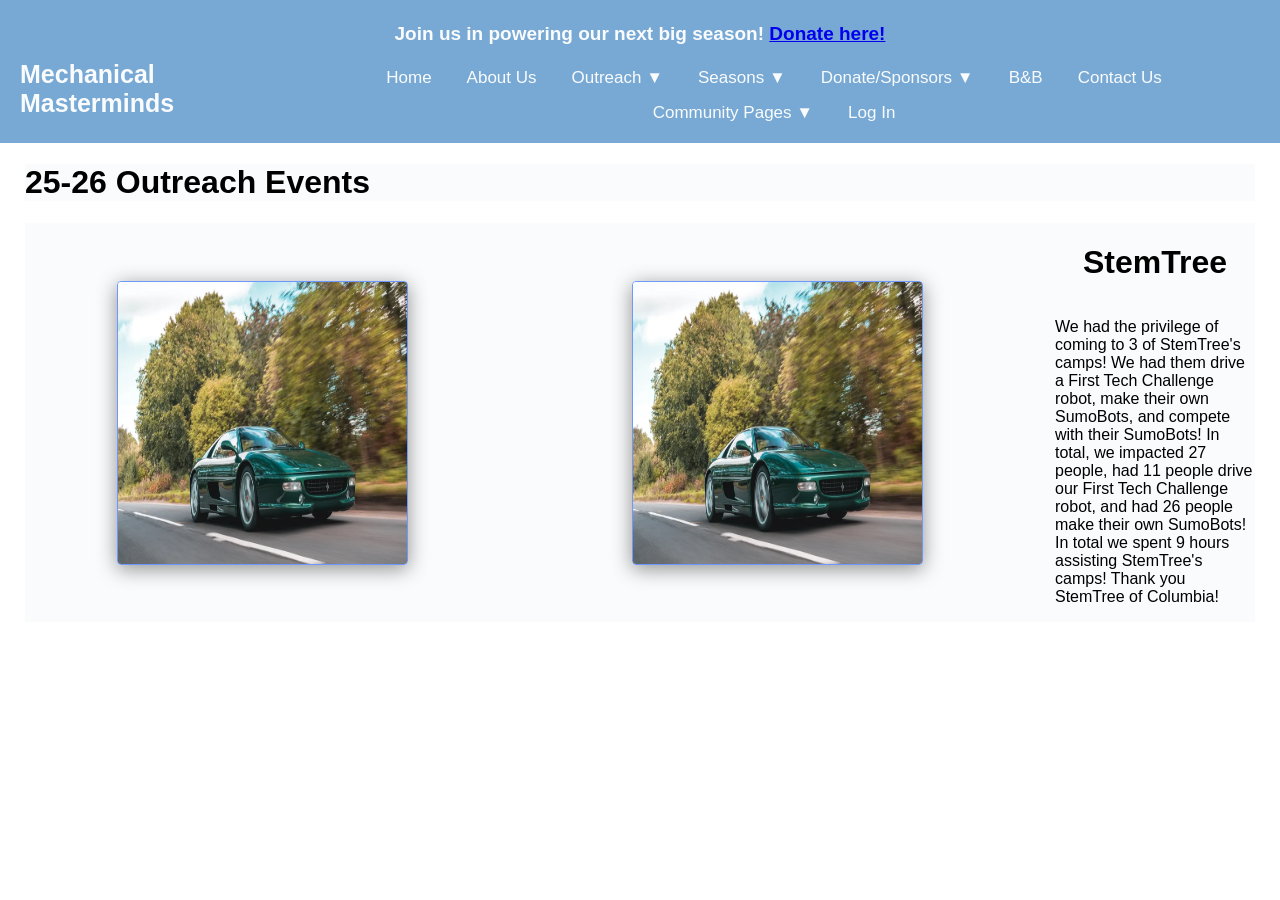
==== 2526outreach.html @ 2c3b573a "mega update to pagesss" ====
<!DOCTYPE html>
<html>
    <head>
        <title>Mechanical Masterminds</title>
        <link rel="stylesheet" href="../styles.css">
        <meta property="og:title" content="Blank Page" />
        <meta property="og:description" content="Visit our website!" />
        <meta property="og:url" content="https://demo.team30329.org" />
        <style>
            /*---------------------
            -----HEADER STYLES-----
            ---------------------*/

            body {
                margin:0px;
                padding:0px;
            }

            header {
                position:sticky;
                top:0px;
                padding:10px 20px;
                background:#78a9d4; /* #6facdc */
                align-items:center;
                
            }

            #banner {
                text-decoration: none;
                color: #f9fbfc;
                font-family: Arial, sans-serif;
                font-size:19px;
                text-align:center;
            }

            .header-container {
                display:flex;
                justify-content:space-between;
                align-items:baseline; /* Remove this line if no banner, otherwise doesn't look right */
                margin-top:15px;
                margin-bottom:10px;
            }

            .header-container h1 {
                text-align:left;
                font-size:25px;
                color:#f9fbfc;
                font-family: Arial, sans-serif;
                margin:0px;
            }


            .header-container a {
                text-decoration: none;
                color: #f9fbfc;
                font-family: Arial, sans-serif;
                font-size:17px;
                text-align:right;
                padding-left:10px;
                padding-right:10px;
            }

            .navlinks {
                display:flex;
                gap:15px;
                align-items:baseline;
                flex-wrap:wrap;
                justify-content:center;
            }

            .dropdown {
                position:relative;
                display:inline-block;
            }

            .dropdown-content {
                display:none;
                position:absolute;
                background-color:#6facdc;
                min-width:180px;
                box-shadow: 0px 8px 16px 0px rgba(0,0,0,0.15);
                z-index:10;
                border-radius:4px;
                top:100%;
                left:0;
                padding-top:5px;
            }

            .dropdown-content a {
                display:block;
                text-align:left;
                padding:10px 15px;
                font-size: 16px;
            }

            .dropdown-content a:hover {
                background-color: #5591be;
            }

            .dropdown:hover .dropdown-content {
                display:block;
            }

            /* Mobile Reframing */

            @media (max-width:768px) {
                #banner {
                    display: none;
                }
                
                .header-container {
                    flex-direction: column;
                    align-items: center;
                }

                .navlinks {
                    flex-direction:row;
                    flex-wrap:wrap;
                    justify-content:center;
                    align-items:center;
                    gap:10px;
                    margin-top:20px;
                    
                }

                .dropdown {
                    width:auto;
                    text-align:center;
                }

                .header-container h1 {
                    text-align:center;
                }


            }
        </style>
    </head>
    <body>
        <header>
        <h1 id="banner">Join us in powering our next big season! <a href="#">Donate here!</a></h1>
            <div class="header-container">
                <h1>Mechanical Masterminds</h1>
                <nav class="navlinks">
                    <a href="index.html">Home</a>
                    <a href="about.html">About Us</a>
                    <div class="dropdown">
                        <a href="#" class="dropbtn">Outreach ▼</a>
                        <div class="dropdown-content">
                            <a href="2526outreach.html">25-26 Outreach</a>
                            <a href="offseason.html">Offseason</a>
                        </div>
                    </div>
                    <div class="dropdown">
                        <a href="#" class="dropbtn">Seasons ▼</a>
                        <div class="dropdown-content">
                            <a href="decode.html">25-26 DECODE</a>
                        </div>
                    </div>
                    <div class="dropdown">
                        <a href="#" class="dropbtn">Donate/Sponsors ▼</a>
                        <div class="dropdown-content">
                            <a href="sponsorshiptiers.html">Sponsorship Tiers</a>
                            <a href="2526sponsors.html">25-26 Sponsors</a>
                            <a href="2627sponsors.html">26-27 Sponsors</a>
                        </div>
                    </div>
                    <a href="bnb.html">B&B</a>
                    <a href="contact.html">Contact Us</a>
                    <div class="dropdown">
                        <a href="#" class="dropbtn">Community Pages ▼</a>
                        <div class="dropdown-content">
                            <a href="#">FTC Scout</a>
                            <a href="#">FTC Events</a>
                            <a href="#">Orange Alliance</a>
                            <a href="#">FTC Videos</a>
                            
                        </div>  
                    </div>
                    <a href="#">Log In</a>
                    
                </nav>
            </div>
            
        
        </header>
        <h1>25-26 Outreach Events</h1>
        <div class="row">
            <div class="box image">
                <figure>
                    <img src="../media/images/placeholderimages/placeholder.webp" class="personpic">
                </figure>
            </div>
            <div class="box image">
                <figure>
                    <img src="../media/images/placeholderimages/placeholder.webp" class="personpic">
                </figure>
            </div>
            <div class="box edit">
                <h1>StemTree</h1>
                <p>We had the privilege of coming to 3 of StemTree's camps! 
                We had them drive a First Tech Challenge robot, make 
                their own SumoBots, and  compete with their SumoBots!  
                In total, we impacted 27 people, had 11 people drive 
                our First Tech Challenge robot, and had 26 people make 
                their own SumoBots! In total we spent 9 hours assisting 
                StemTree's camps! Thank you StemTree of Columbia!</p>
            </div>
        </div>
    </body>
</html>
---- styles.css ----
body >:not(header) {
    background-color:#fafbfc;
    font-family:Arial, sans-serif;
    margin-left:25px;
    margin-right:25px;
    
}

/*.left {
    width:45%;
    float:left;
    text-align:center;
    min-height:300px;
}

.right {
    width:45%;
    float:right;
    text-align:center;
    min-height:300px;
}*/

.row {
    display:flex;
    /*justify-content:space-between;*/
    gap:40px;
    margin-bottom:50px;
    flex-wrap:wrap;
    
}

.box {
    /*width:45%;*/
    flex: 1 1 200px;
    min-width:200px;
    align-items:center;
    display:flex;
}

.image {
    display:flex;
    justify-content:center;
}

.box h2 {
    margin-bottom:10px;
}

.box p {
    text-align:left;
}

.image {
    padding-left:5%;
    padding-right:5%;
    width:25%;
    flex: 0 0 300px 300px;
}

.personpic {
    display:block;
    width:289px;
    height:282px;
    border-radius: 4px; /*Rounded corners ig*/
    box-shadow: 0px 4px 20px rgba(0, 0, 0, 0.435); /*Shadow */
    border: 1px solid #004cff8f; /*Gemini said add a thin border for minimalist look*/
}

figure {
    text-align:center;
    margin:0;
}

figcaption {
    margin-top:10px;
    font-size:20px;
}

.edit {
    width: auto !important;
    flex: 1 !important;
    display:flex;
    flex-direction:column;
}
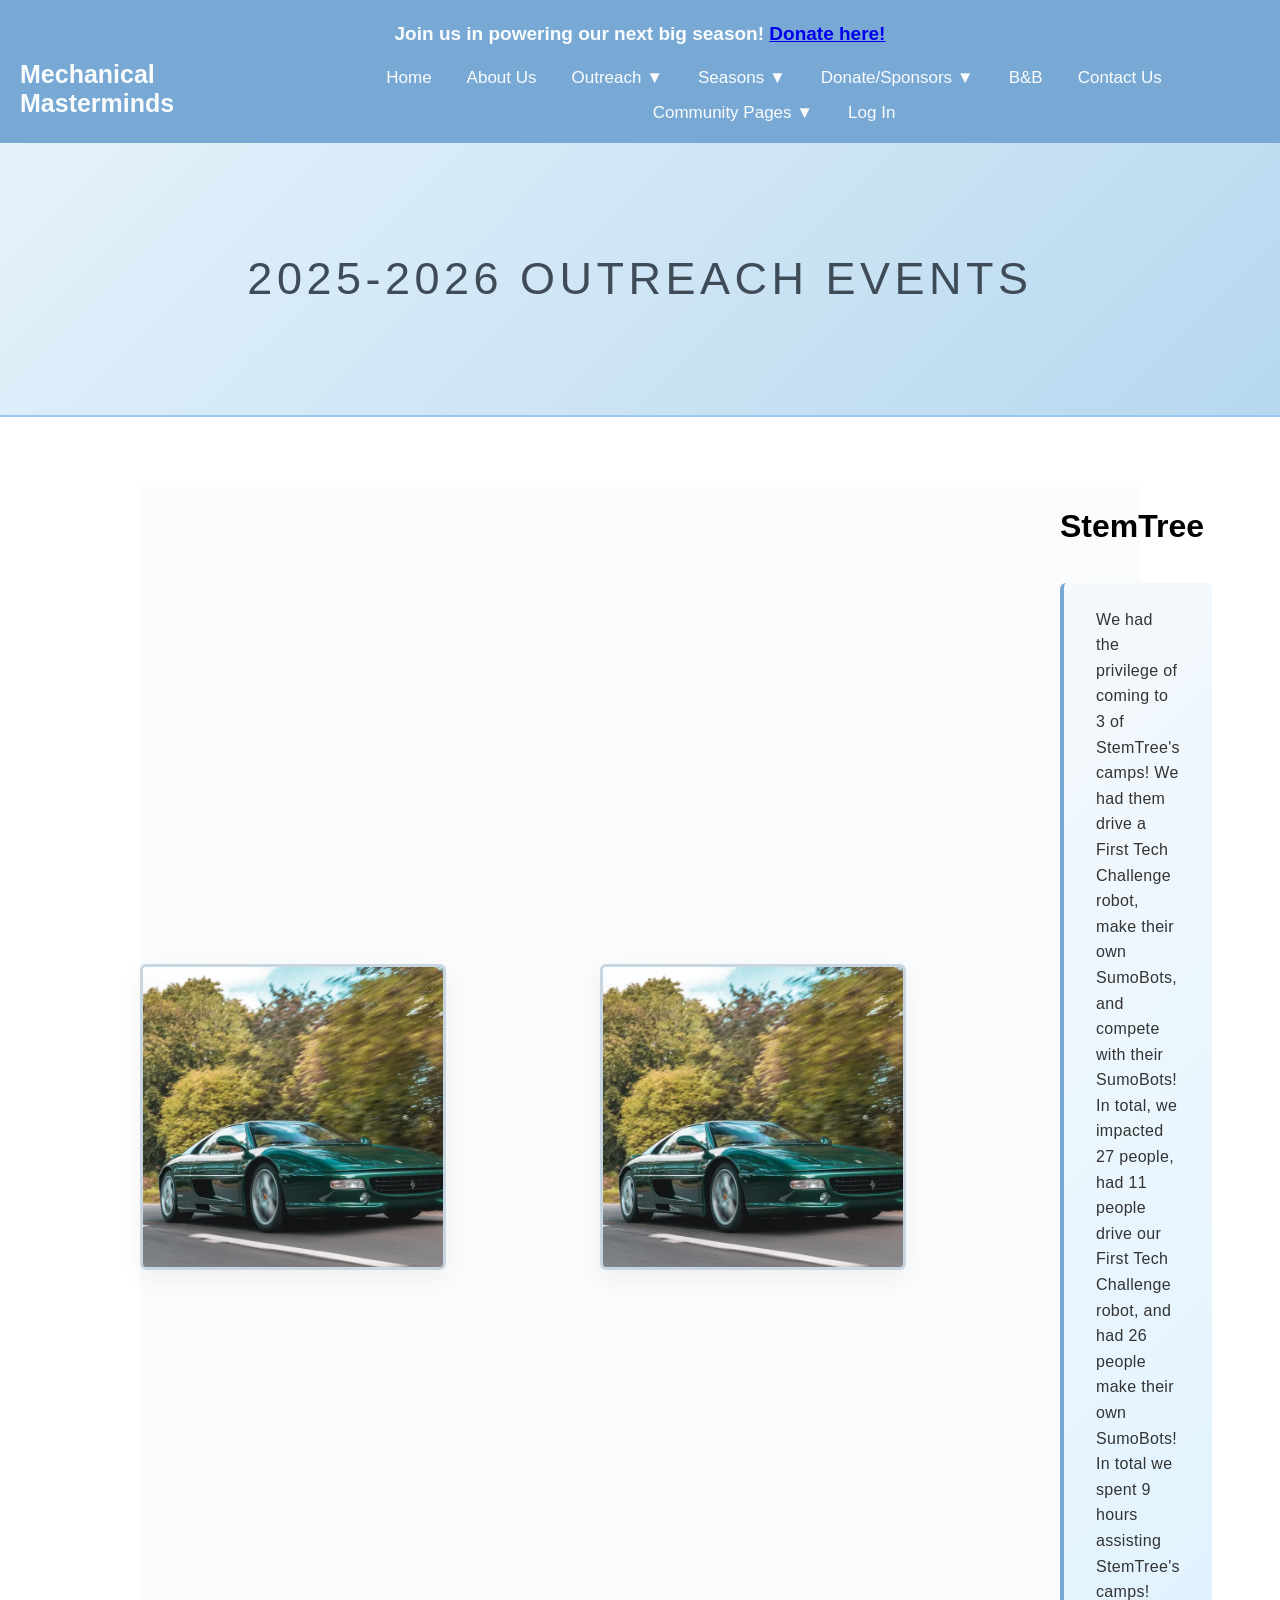
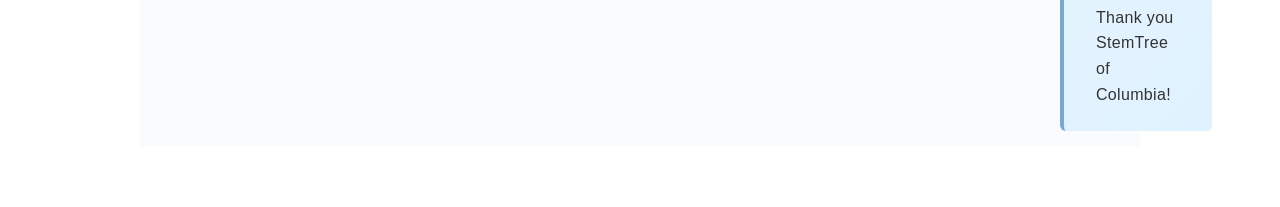
==== commit ecb7640a: "title of page looks nice now" ====
--- a/2526outreach.html
+++ b/2526outreach.html
@@ -2,7 +2,7 @@
 <html>
     <head>
         <title>Mechanical Masterminds</title>
-        <link rel="stylesheet" href="../styles.css">
+        <link rel="stylesheet" href="styles.css">
         <meta property="og:title" content="Blank Page" />
         <meta property="og:description" content="Visit our website!" />
         <meta property="og:url" content="https://demo.team30329.org" />
@@ -184,7 +184,9 @@
             
         
         </header>
-        <h1>25-26 Outreach Events</h1>
+         <section class="pagetitle">
+            <h1 class="TitlePage">2025-2026 Outreach Events</h1>
+        </section>
         <div class="row">
             <div class="box image">
                 <figure>
--- a/styles.css
+++ b/styles.css
@@ -21,25 +21,30 @@
 }*/
 
 .row {
-    display:flex;
-    /*justify-content:space-between;*/
-    gap:40px;
-    margin-bottom:50px;
-    flex-wrap:wrap;
-    
+    display: flex;
+  flex-direction: row;
+  justify-content: space-between;
+  align-items: stretch; 
+  gap: 160px; 
+  max-width: 1000px; 
+  margin: 0 auto 60px auto; 
+  flex-wrap: nowrap; 
 }
 
 .box {
-    /*width:45%;*/
-    flex: 1 1 200px;
-    min-width:200px;
-    align-items:center;
-    display:flex;
+    flex: 1; 
+  display: flex;
+  flex-direction: column;
+  justify-content: center;
+  align-items: stretch; ;
 }
 
 .image {
-    display:flex;
-    justify-content:center;
+    flex: 0 0 300px; 
+  display: flex;
+  justify-content: center;
+  align-items: center;
+  padding: 0; 
 }
 
 .box h2 {
@@ -47,23 +52,61 @@
 }
 
 .box p {
-    text-align:left;
-}
-
-.image {
-    padding-left:5%;
-    padding-right:5%;
-    width:25%;
-    flex: 0 0 300px 300px;
+    text-align: left;
+    font-size: 16px;
+    font-weight: normal; 
+    line-height: 1.6;
+    letter-spacing: 0.02em;
+    color: #333333;
+    padding: 24px 32px;
+     background: linear-gradient(
+        -45deg,
+        #f4f8fb,
+        #ecf8ff,
+        #dff2ff,
+        #f5f9fc
+    );
+
+    background-size: 300% 300%;
+    animation: coolsubtleColors 10s ease-in-out infinite;
+    border: none;
+    border-left: 4px solid #78a9d4; 
+    border-radius: 6px; 
+}
+
+@keyframes coolsubtleColors {
+    0% {
+        background-position: 0% 50%;
+    }
+    50% {
+        background-position: 100% 50%;
+    }
+    100% {
+        background-position: 0% 50%;
+    }
+}
+
+#boxFooter p {
+    text-align: center;
+    font-size: 11px; 
+    font-weight: normal;
+    text-transform: uppercase; 
+    letter-spacing: 0.1em; 
+    color: #828282;
+    padding: 0; 
+    border: none; 
+    background: transparent; 
 }
 
 .personpic {
-    display:block;
-    width:289px;
-    height:282px;
-    border-radius: 4px; /*Rounded corners ig*/
-    box-shadow: 0px 4px 20px rgba(0, 0, 0, 0.435); /*Shadow */
-    border: 1px solid #004cff8f; /*Gemini said add a thin border for minimalist look*/
+    display: block;
+    width: 100%;
+    max-width: 300px;
+    height: 300px;
+    object-fit: cover; 
+    border-radius: 6px; 
+    border: 3px solid #c8d6e2; ; 
+    box-shadow: 0 8px 24px rgba(0, 0, 0, 0.05);
 }
 
 figure {
@@ -81,4 +124,107 @@
     flex: 1 !important;
     display:flex;
     flex-direction:column;
-}+}
+
+button {
+    background-color: transparent;
+    border: 1px solid #78a9d4;
+    border-radius: 4px;
+    color: #78a9d4;
+    padding: 14px 32px;
+    font-size: 14px;
+    font-weight: bold;
+    text-transform: uppercase;
+    letter-spacing: 0.08em;
+    width: 250px;
+    cursor: pointer;
+    transition: all 0.25s cubic-bezier(0.4, 0, 0.2, 1);
+}
+
+button:hover {
+    background-color: #78a9d4;
+    color: white;
+    box-shadow: 0 8px 24px rgba(0, 0, 0, 0.08); 
+    transform: translateY(-2px);
+}
+.TitlePage {
+    font-size:45px;
+    font-weight: 100;
+    text-transform: uppercase;
+    letter-spacing: 0.1em;
+    color: #3f4b57;
+    margin: 40px 0 40px 0;
+    text-align: center;
+}
+
+.pagetitle {
+    background: linear-gradient(
+        -45deg,
+        #a4cbe8,
+        #c8e1f3,
+        #f5fbff,
+        #b7d8ef,
+        #e5f2fb
+    );
+    background-size:400% 400%;
+    animation: gradientFlow 30s ease infinite;
+    padding: 70px 20px;
+    margin: 0 0px 50px 0px; /* extends to page edges */
+    margin-bottom: 70px;
+    border-bottom: 2px solid #98c9f4;
+}
+
+@keyframes gradientFlow {
+    0% {
+        background-position: 0% 50%;
+    }
+    50% {
+        background-position: 100% 50%;
+    }
+    100% {
+        background-position: 0% 50%;
+    }
+}
+
+hr{
+    border: none;
+    border-radius: 50px;
+    border-top: 1px solid #c3c3c3; 
+    margin-bottom: 50px;
+}
+
+footer{
+  margin: 80px auto 0 auto;
+  padding: 40px 24px;
+  box-sizing: border-box;;
+}
+
+.footerContent {
+    display: flex;
+    flex-wrap: wrap;
+    justify-content: space-between;
+    align-items: flex-start;
+    gap: 32px;
+}
+
+.TextInBox {
+    margin-left: 32px;
+}
+
+.box p.TextInBox {
+  border: none;
+  border-left: 3px solid #78a9d4;
+  background-color: #f4f8fb;
+  border-radius: 6px;
+  padding: 24px 32px;
+  font-weight: 400;
+  line-height: 1.6;
+}
+
+#foot{
+    border: none;
+    border-radius: 50px;
+    border-top: 1px solid #c3c3c3; 
+    margin-bottom: 50px;
+    margin-top: -50px
+}
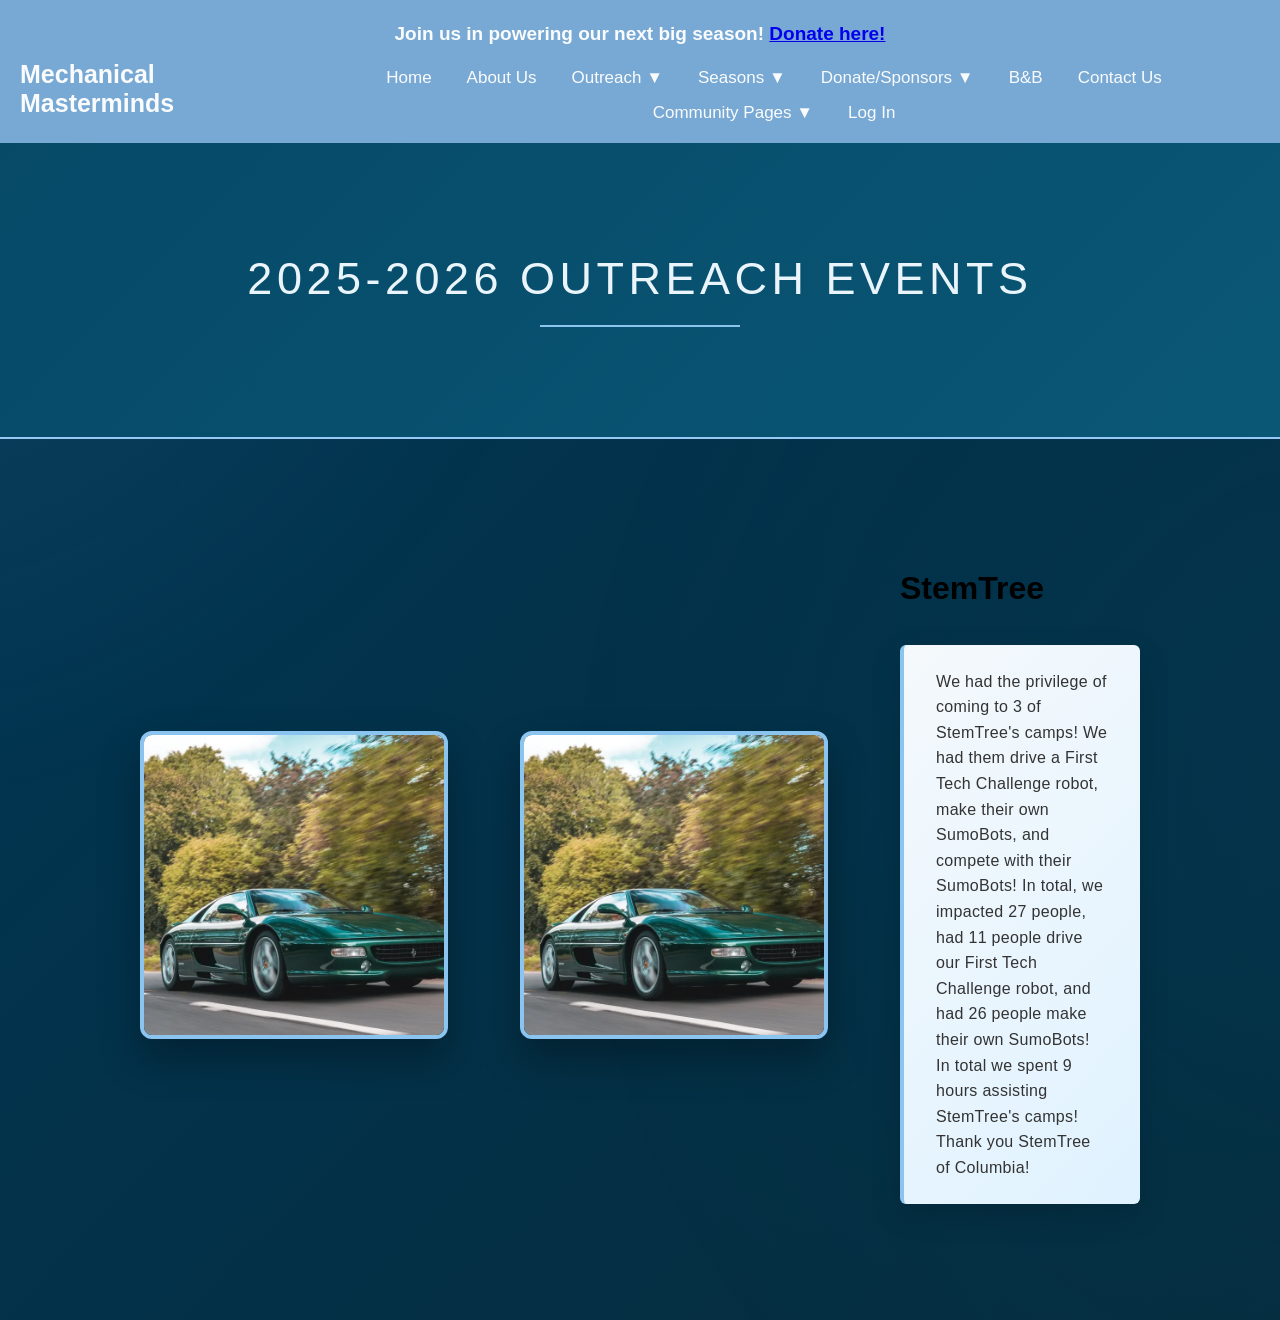
==== commit f1eced07: "fix the error for header" ====
--- a/2526outreach.html
+++ b/2526outreach.html
@@ -17,6 +17,7 @@
             }
 
             header {
+                z-index: 9999;
                 position:sticky;
                 top:0px;
                 padding:10px 20px;
--- a/styles.css
+++ b/styles.css
@@ -1,9 +1,56 @@
-body >:not(header) {
-    background-color:#fafbfc;
+body {
+    background: linear-gradient(
+        135deg,
+        #003756,
+        #062c3d
+    );
     font-family:Arial, sans-serif;
     margin-left:25px;
     margin-right:25px;
     
+}
+body > * {
+    animation: fadeIn 0.8s ease;
+    position: relative;
+    z-index: 2;
+}
+
+@keyframes fadeIn {
+    from {
+        opacity: 0;
+        transform: translateY(10px);
+    }
+    to {
+        opacity: 1;
+        transform: translateY(0);
+    }
+}
+body::before {
+    content: "";
+    position: fixed;
+    inset: -50%;
+    background:
+        radial-gradient(
+            circle at 20% 30%,
+            rgba(120,169,212,0.12),
+            transparent 30%
+        ),
+        radial-gradient(
+            circle at 80% 70%,
+            rgba(0,90,130,0.15),
+            transparent 35%
+        );
+    animation: glowMove 20s ease-in-out infinite alternate;
+    pointer-events: none;
+}
+
+@keyframes glowMove {
+    from {
+        transform: translate(0,0);
+    }
+    to {
+        transform: translate(50px, -30px);
+    }
 }
 
 /*.left {
@@ -22,13 +69,14 @@
 
 .row {
     display: flex;
-  flex-direction: row;
-  justify-content: space-between;
-  align-items: stretch; 
-  gap: 160px; 
-  max-width: 1000px; 
-  margin: 0 auto 60px auto; 
-  flex-wrap: nowrap; 
+    flex-direction: row;
+    justify-content: space-between;
+    align-items: stretch; 
+    gap: 80px; 
+    max-width: 1000px; 
+    margin: 0 auto 60px auto; 
+    flex-wrap: nowrap; 
+    padding: 40px 0;
 }
 
 .box {
@@ -54,10 +102,12 @@
 .box p {
     text-align: left;
     font-size: 16px;
+    box-shadow: 0 10px 30px rgba(0,0,0,0.15);
     font-weight: normal; 
     line-height: 1.6;
     letter-spacing: 0.02em;
     color: #333333;
+    transition: transform 0.25s ease, box-shadow 0.25s ease;
     padding: 24px 32px;
      background: linear-gradient(
         -45deg,
@@ -70,7 +120,7 @@
     background-size: 300% 300%;
     animation: coolsubtleColors 10s ease-in-out infinite;
     border: none;
-    border-left: 4px solid #78a9d4; 
+    border-left: 4px solid #8bc4ee; 
     border-radius: 6px; 
 }
 
@@ -85,14 +135,17 @@
         background-position: 0% 50%;
     }
 }
-
+.box p:hover{
+    transform: translateY(-4px);
+    box-shadow: 0 0 20px rgba(120,169,212,0.35);
+}
 #boxFooter p {
     text-align: center;
     font-size: 11px; 
     font-weight: normal;
     text-transform: uppercase; 
     letter-spacing: 0.1em; 
-    color: #828282;
+    color: rgba(234,244,251,0.6);
     padding: 0; 
     border: none; 
     background: transparent; 
@@ -103,12 +156,22 @@
     width: 100%;
     max-width: 300px;
     height: 300px;
-    object-fit: cover; 
-    border-radius: 6px; 
-    border: 3px solid #c8d6e2; ; 
-    box-shadow: 0 8px 24px rgba(0, 0, 0, 0.05);
-}
-
+    object-fit: cover;
+    border-radius: 12px;
+    border:4px solid #8bc4ee;
+    box-shadow: 0 20px 40px rgba(0,0,0,0.3);
+    transition: all 0.3s ease;
+}
+
+.personpic:hover {
+    transform: translateY(-6px);
+    box-shadow: 0 0 20px rgba(120,169,212,0.35);
+}
+.container {
+    max-width: 1200px;
+    margin: 0 auto;
+    padding: 0 40px;
+}
 figure {
     text-align:center;
     margin:0;
@@ -125,46 +188,54 @@
     display:flex;
     flex-direction:column;
 }
-
+section {
+    margin-bottom: 100px;
+}
 button {
     background-color: transparent;
-    border: 1px solid #78a9d4;
+    border: 1px solid #8bc4ee;
     border-radius: 4px;
-    color: #78a9d4;
+    color: #8bc4ee;
     padding: 14px 32px;
     font-size: 14px;
     font-weight: bold;
     text-transform: uppercase;
     letter-spacing: 0.08em;
-    width: 250px;
+    width: 400px;
     cursor: pointer;
     transition: all 0.25s cubic-bezier(0.4, 0, 0.2, 1);
 }
 
 button:hover {
-    background-color: #78a9d4;
+    background-color: #8bc4ee;
     color: white;
-    box-shadow: 0 8px 24px rgba(0, 0, 0, 0.08); 
+    box-shadow: 0 0 20px rgba(94, 159, 215, 0.35); 
     transform: translateY(-2px);
 }
 .TitlePage {
     font-size:45px;
-    font-weight: 100;
+    font-weight: 300;
     text-transform: uppercase;
     letter-spacing: 0.1em;
-    color: #3f4b57;
+    color: #eaf4fb;
     margin: 40px 0 40px 0;
     text-align: center;
 }
-
+.TitlePage::after {
+    content: "";
+    display: block;
+    width: 200px;
+    height: 2px;
+    background: #8bc4ee;
+    margin: 20px auto 0;
+}
 .pagetitle {
     background: linear-gradient(
         -45deg,
-        #a4cbe8,
-        #c8e1f3,
-        #f5fbff,
-        #b7d8ef,
-        #e5f2fb
+        #003756,
+        #064a68,
+        #0b5b7a,
+        #064a68
     );
     background-size:400% 400%;
     animation: gradientFlow 30s ease infinite;
@@ -189,10 +260,12 @@
 hr{
     border: none;
     border-radius: 50px;
-    border-top: 1px solid #c3c3c3; 
-    margin-bottom: 50px;
-}
-
+    border-top: 1px solid #8bc4ee; 
+    box-shadow: 0 10px 30px rgba(0,0,0,0.15);
+}
+html {
+    scroll-behavior: smooth;
+}
 footer{
   margin: 80px auto 0 auto;
   padding: 40px 24px;
@@ -213,7 +286,7 @@
 
 .box p.TextInBox {
   border: none;
-  border-left: 3px solid #78a9d4;
+  border-left: 3px solid #8bc4ee;
   background-color: #f4f8fb;
   border-radius: 6px;
   padding: 24px 32px;
@@ -224,7 +297,8 @@
 #foot{
     border: none;
     border-radius: 50px;
-    border-top: 1px solid #c3c3c3; 
+    border-top: 1px solid #8bc4ee; 
+    box-shadow: 0 10px 30px rgba(0,0,0,0.15);
     margin-bottom: 50px;
     margin-top: -50px
 }
